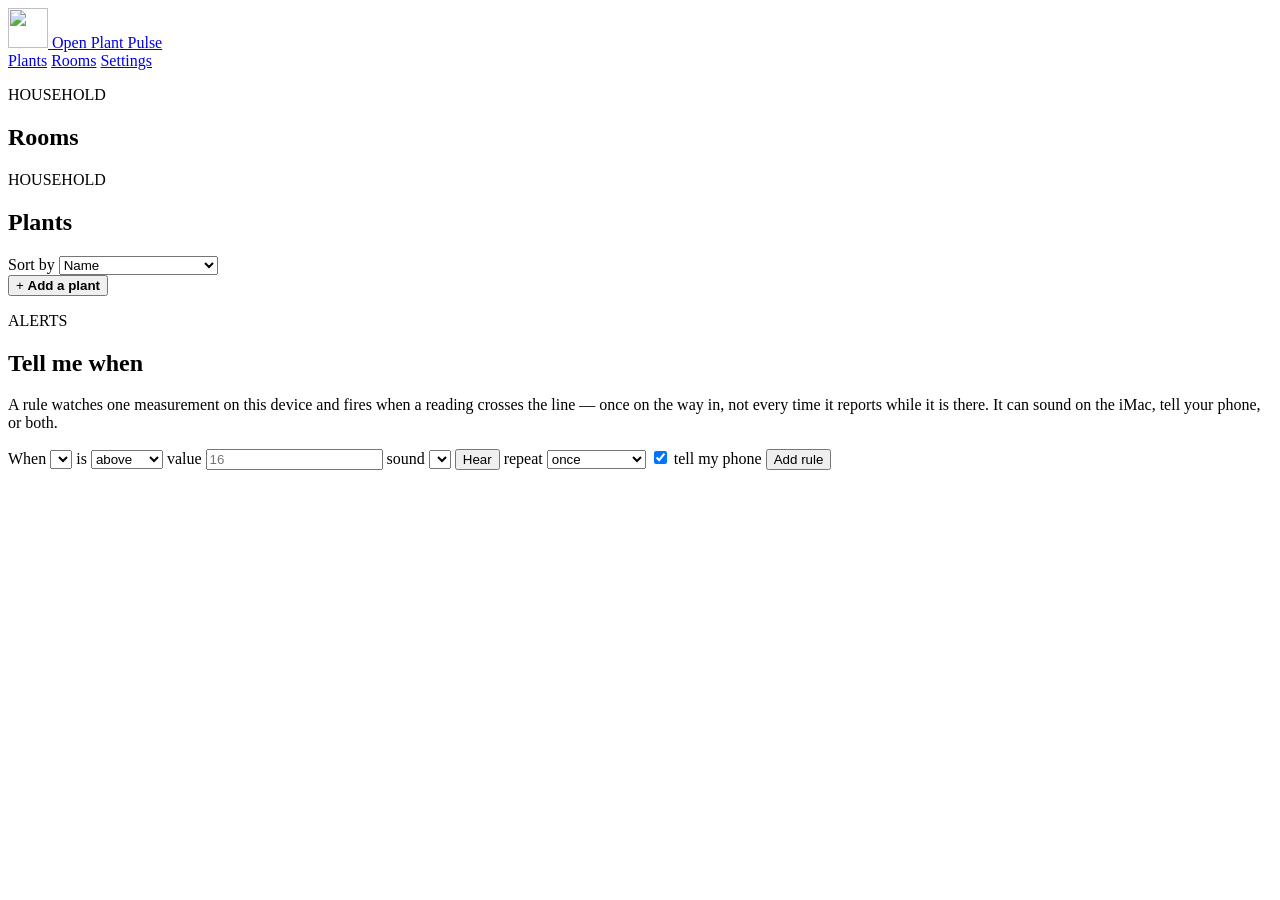
==== hub/src/open_plant_pulse_hub/static/index.html @ c8c87ade "Watch every form for a value drawn and then changed The cover tick was one of these, not the only on" ====
<!doctype html>
<html lang="en">
<head>
  <meta charset="utf-8">
  <meta name="viewport" content="width=device-width, initial-scale=1">
  <title>Open Plant Pulse</title>
  <link rel="icon" href="/monstera.svg?v=2" type="image/svg+xml">
  <link rel="apple-touch-icon" href="/apple-touch-icon.png">
  <meta name="apple-mobile-web-app-title" content="Plants">
  <link rel="stylesheet" href="/app.css">
</head>
<body>
  <nav class="household-nav" aria-label="Primary navigation">
    <a class="brand" href="/">
      <img class="brand-mark" src="/monstera.svg" alt="" aria-hidden="true" width="40" height="40">
      <span class="brand-name">Open Plant Pulse</span>
    </a>
    <div class="primary-links">
      <a id="fleet-link" class="nav-link" href="/">Plants</a>
      <a id="rooms-link" class="nav-link" href="/rooms">Rooms</a>
      <a id="settings-link" class="nav-link" href="/settings">Settings</a>
    </div>
  </nav>
  

  <header class="topbar" data-page="plant" hidden>
    <div class="plant-identity">
      <p class="eyebrow">PLANT</p>
      <div class="plant-title-row">
        <h1 id="plant-page-name">Plant</h1>
        <!-- Two buttons took the width of the plant's name on a phone,
             for things done rarely. Behind one mark, set against the
             name itself: it belongs to this plant, and beside the name
             it says so at any width without needing a corner to hold.
             Built on the details element, so it opens, closes on
             Escape and takes focus without any script. -->
        <details class="page-menu">
          <summary class="icon-button page-menu-mark" aria-label="More for this plant" title="More">
            <svg viewBox="0 0 16 16" aria-hidden="true" width="18" height="18">
              <circle cx="8" cy="3" r="1.5"></circle>
              <circle cx="8" cy="8" r="1.5"></circle>
              <circle cx="8" cy="13" r="1.5"></circle>
            </svg>
          </summary>
          <div class="page-menu-sheet">
            <button class="page-menu-item arrange-sections" type="button">Arrange sections</button>
            <a id="plant-page-config" class="page-menu-item" href="/plants">Configure plant</a>
          </div>
        </details>
      </div>
      <div class="profile-control"><span id="plant-page-room"></span></div>
    </div>
    <div class="topbar-aside">
      <div class="connection" aria-live="polite">
        <div class="connection-copy">
          <strong id="plant-page-state">Nothing recorded yet</strong>
          <span id="plant-page-watered">Never watered</span>
          <!-- Which lamp is over this plant, and whether it is on. The
               switches live on the configuration page; what belongs here
               is the answer, not the controls. -->
          <a id="plant-page-lighting" class="plant-page-lighting" href="#" hidden></a>
        </div>
      </div>
    </div>
  </header>

  <header class="topbar" data-page="plant-config sensor-config" hidden>
    <div class="plant-identity">
      <p class="eyebrow">PLANT</p>
      <h1 id="plant-config-name">Configuration</h1>
    </div>
    <div class="topbar-aside">
      <a id="plant-config-back" class="secondary-action" href="/plants">Back to plant</a>
    </div>
  </header>

  <main>
    <div id="arrange-bar" class="arrange-bar" hidden>
      <p>Drag a section to move it, or focus one and use the arrow keys. This
        order is used for every plant.</p>
      <div class="settings-sensor-actions">
        <output id="arrange-message" aria-live="polite"></output>
        <button id="arrange-cancel" class="secondary-action" type="button">Cancel</button>
        <button id="arrange-save" type="button">Save order</button>
      </div>
    </div>
    <!-- Rooms, because air belongs to a room rather than to a plant.
         One thermometer answers for everything on that windowsill, and
         reading them side by side is how a room that is too dry or too
         cold becomes obvious. Cards are built by script from the rooms
         the hub knows, so adding a room adds a card. -->
    <section class="rooms-overview" data-page="rooms" aria-labelledby="rooms-title">
      <div class="section-heading">
        <div>
          <p class="eyebrow">HOUSEHOLD</p>
          <h1 id="rooms-title">Rooms</h1>
        </div>
      </div>
      <div id="rooms-grid" class="rooms-grid"></div>
      <p id="rooms-empty" class="history-chart-empty" hidden>
        No rooms yet. Rooms are added when a plant or sensor is given one.
      </p>
    </section>

    <!-- A room's own page. Editing a room used to live in Settings, where
         the form could say what a room was called but not what was in it;
         what is in a room is what decides whether it can be deleted, so
         the two belong on the same page. -->
    <section class="room-page" data-page="room" aria-labelledby="room-page-title" hidden>
      <div class="section-heading">
        <div>
          <p class="eyebrow">ROOMS</p>
          <h1 id="room-page-title">Room</h1>
          <p id="room-page-summary"></p>
        </div>
        <a id="room-page-back" class="secondary-action" href="/settings/rooms">All rooms</a>
      </div>

      <form id="room-page-form" class="settings-panel">
        <h2 id="room-page-details-title">Details</h2>
        <input type="hidden" id="room-page-id" value="">
        <label for="room-page-name">Name</label>
        <input id="room-page-name" maxlength="80" required placeholder="Living room">
        <label for="room-page-aspect">Windows face</label>
        <select id="room-page-aspect">
          <option value="unknown">Not sure</option>
          <option value="north">North</option>
          <option value="north_east">North-east</option>
          <option value="east">East</option>
          <option value="south_east">South-east</option>
          <option value="south">South</option>
          <option value="south_west">South-west</option>
          <option value="west">West</option>
          <option value="north_west">North-west</option>
          <option value="several">Several directions</option>
          <option value="none">No windows</option>
        </select>
        <label for="room-page-light">Daylight</label>
        <select id="room-page-light">
          <option value="unknown">Not sure</option>
          <option value="low">Low &middot; small or shaded windows</option>
          <option value="medium">Medium</option>
          <option value="bright">Bright &middot; direct sun for part of the day</option>
        </select>
        <label for="room-page-notes">Anything else</label>
        <textarea id="room-page-notes" maxlength="500" rows="2" placeholder="Draughty in winter, radiator under the sill"></textarea>
        <div class="inline-control">
          <button id="room-page-save" type="submit">Save</button>
          <output id="room-page-message" aria-live="polite"></output>
        </div>
      </form>

      <!-- data-own-visibility: these three describe a room that exists.
           renderPage shows every section of the page it switches to, so
           without this they flashed up on /rooms/new and were taken away
           again at the first refresh. -->
      <section id="room-page-plants-section" class="settings-panel"
               data-own-visibility="true" aria-labelledby="room-page-plants-title" hidden>
        <h2 id="room-page-plants-title">Plants</h2>
        <div id="room-page-plants" class="settings-sensor-list"></div>
      </section>

      <section id="room-page-sensors-section" class="settings-panel"
               data-own-visibility="true" aria-labelledby="room-page-sensors-title" hidden>
        <h2 id="room-page-sensors-title">Sensors</h2>
        <div id="room-page-sensors" class="settings-sensor-list"></div>
      </section>

      <section id="room-page-danger-section" class="settings-panel"
               data-own-visibility="true" aria-labelledby="room-page-danger-title" hidden>
        <h2 id="room-page-danger-title">Delete this room</h2>
        <p id="room-page-delete-note">A room is deleted once nothing is in it.</p>
        <div class="inline-control">
          <button id="room-page-delete" class="danger" type="button">Delete room</button>
          <output id="room-page-delete-message" aria-live="polite"></output>
        </div>
      </section>
    </section>

    <section class="fleet-overview" data-page="fleet" aria-labelledby="fleet-title">
      <div class="section-heading">
        <div><p class="eyebrow">HOUSEHOLD</p><h1 id="fleet-title">Plants</h1></div>
        <div class="settings-sensor-actions">
          <label class="fleet-sort" for="plant-sort"><span>Sort by</span>
            <select id="plant-sort">
              <option value="name">Name</option>
              <option value="thirst">Thirstiest first</option>
              <option value="drinks">Drinks the most</option>
              <option value="watered">Longest since watering</option>
              <option value="room">Room</option>
              <option value="profile">Kind of plant</option>
            </select>
          </label>
        </div>
      </div>
      <div id="fleet-grid" class="fleet-grid">
        <!-- Kept in the markup rather than built by the script: it is
             always there, always last, and never needs updating. The
             script moves it to the end after each sort. -->
        <button id="add-plant" class="fleet-card fleet-card-add" type="button">
          <span class="fleet-card-add-mark" aria-hidden="true">+</span>
          <strong>Add a plant</strong>
        </button>
      </div>
    </section>
    <section class="settings-page" data-page="settings" aria-labelledby="settings-title" hidden>
      <div class="section-heading">
        <div><p class="eyebrow">HUB SETTINGS</p><h1 id="settings-title">Settings</h1></div>
      </div>
      <div class="settings-tabs" role="tablist">
        <a id="settings-tab-rooms" class="settings-tab" href="/settings/rooms" role="tab">Rooms</a>
        <a id="settings-tab-lights" class="settings-tab" href="/settings/lights" role="tab">Lights</a>
        <a id="settings-tab-wifi" class="settings-tab" href="/settings/wifi" role="tab">Wi-Fi</a>
        <a id="settings-tab-time" class="settings-tab" href="/settings/time" role="tab">Time</a>
        <a id="settings-tab-zigbee" class="settings-tab" href="/settings/zigbee" role="tab">Zigbee</a>
        <a id="settings-tab-alerts" class="settings-tab" href="/settings/alerts" role="tab">Alerts</a>
        <a id="settings-tab-box" class="settings-tab" href="/settings/box" role="tab">Box</a>
      </div>


      <div id="settings-zigbee-panel" class="settings-panel-group" hidden>
        <!-- Devices first. The gateway's own numbers are diagnostics, and
             putting them at the top made the page read as a protocol
             inspector rather than a list of the things in the house. -->
        <div class="settings-panel">
          <div class="row-between">
            <h2>Devices</h2>
            <span id="zigbee-gateway-brief" class="note mute"></span>
          </div>
          <!-- The devices in use. Anything that has merely joined the
               radio is not one of them: it waits under the scan button
               with the decision it needs. -->
          <div id="zigbee-devices" class="settings-sensor-list"></div>
          <div class="zigbee-actions" style="margin-top:12px">
            <button id="zigbee-permit" type="button">Scan for new devices</button>
            <span id="zigbee-permit-state" class="note mute"></span>
            <div id="zigbee-radar" class="zigbee-radar" hidden aria-hidden="true">
              <div class="zigbee-radar-sweep"></div>
            </div>
          </div>
          <div id="zigbee-found" class="settings-sensor-list zigbee-found"></div>
        </div>

        <!-- Every frame any device sends is written down, and kept. The
             reports are the only record of what a device actually said,
             and a window that quietly deleted them took the history
             somebody then wanted to chart. -->
        <div class="settings-panel">
          <div class="row-between">
            <h2>Report history</h2>
            <span id="zigbee-reports-count" class="note mute"></span>
          </div>
          <form id="zigbee-reports-form" class="sensor-settings-form">
            <label>Keep raw reports
              <select id="zigbee-reports-keep">
                <option value="forever">For ever</option>
                <option value="365">1 year</option>
                <option value="180">6 months</option>
                <option value="90">3 months</option>
                <option value="30">30 days</option>
                <option value="7">7 days</option>
              </select>
              <small>Every reading every device sends, kept as it arrived. Choosing a
                window deletes anything older straight away, and keeps deleting.</small>
            </label>
            <output id="zigbee-reports-state" aria-live="polite"></output>
          </form>
          <p class="settings-note">Scanning opens the network to devices that have never joined. Put the new device into pairing first; nothing visible happens until one answers. Whatever joins is listed just above and does nothing at all until you add it &mdash; joining the radio and being used by the hub are separate things, and the hub will not decide the second for you. Devices already here are unaffected.</p>
        </div>

        <div class="settings-panel" id="zigbee-advanced">
          <h2>Dongle and troubleshooting</h2>
          <dl class="ph-figures" style="margin-top:12px">
            <div><dt>Dongle</dt><dd id="zigbee-gw-state">--</dd></div>
            <div><dt>Network</dt><dd id="zigbee-gw-pan">--</dd></div>
            <div><dt>Channel</dt><dd id="zigbee-gw-channel">--</dd></div>
            <div><dt>Devices known</dt><dd id="zigbee-gw-count">--</dd></div>
            <div><dt>Running for</dt><dd id="zigbee-gw-uptime">--</dd></div>
          </dl>
          <h3 class="section-subheading">Restarts</h3>
          <p class="ph-explainer">A coordinator that restarts loses the
            children it relays for, so a device can go on reporting into
            nothing while both ends look healthy. Kept in the database, so
            a hub restart does not take the evidence with it.</p>
          <div class="raw-report-scroll" tabindex="0" aria-label="Dongle restarts">
            <table class="zigbee-table" id="zigbee-gw-restarts">
              <thead><tr><th>When</th><th>Reason</th><th>Previous run</th></tr></thead>
              <tbody></tbody>
            </table>
          </div>
          <p id="zigbee-gw-restarts-none" class="history-chart-empty">
            No restarts recorded. That is the state to want.</p>
          <h3 class="section-subheading">Radio neighbours</h3>
          <p class="ph-explainer">The stack's own view of what it can hear, which is a different thing from the list above: it shows what each device negotiated and how well the two radios reach each other.</p>
          <div class="raw-report-scroll" tabindex="0" aria-label="Radio neighbours">
            <table class="zigbee-table" id="zigbee-neighbours">
              <thead><tr><th>Device</th><th>Role</th><th>Receiver</th><th>Signal</th><th>Link quality</th></tr></thead>
              <tbody></tbody>
            </table>
          </div>
          <p id="zigbee-neighbours-empty" class="ph-explainer" hidden>Nothing in range.</p>
          <div class="zigbee-actions" style="margin-top:14px">
            <button id="zigbee-release" type="button">Release the dongle</button>
          </div>
          <p class="ph-explainer">A serial port belongs to one program at a time, so the hub has to let go before the dongle can be flashed or watched from a terminal. Releasing it clears what the hub knows; it comes back on reconnect.</p>
        </div>
      </div>

      <div id="settings-rooms-panel" class="settings-panel-group" hidden>
        <div class="settings-panel">
          <h2>Rooms</h2>
          <p>Where a plant lives shapes what it needs. What you record about a room is used when judging its readings.</p>
          <div class="inline-control">
            <a class="primary-action" href="/rooms/new">Add a room</a>
            <output id="room-message" aria-live="polite"></output>
          </div>
        </div>
        <div id="room-list" class="settings-sensor-list"></div>
      </div>

      <!-- The plant box. One enclosure, one exhaust fan, kept on its
           own page so the rest of the hub carries on not knowing about
           fans. See docs/proposals/vzbot-humidity-control.md. -->
      <div id="settings-box-panel" class="settings-panel-group" hidden>
        <section class="settings-panel" aria-labelledby="box-now-title">
          <h2 id="box-now-title">The box right now</h2>
          <div class="journey-stats" id="box-now" aria-live="polite">
            <div><strong id="box-rh">--</strong><span>Humidity</span></div>
            <div><strong id="box-target">--</strong><span>Target</span></div>
            <div><strong id="box-speed">--</strong><span>Fan</span></div>
            <div><strong id="box-printer">--</strong><span>Printer</span></div>
          </div>
          <p id="box-why" class="note mute"></p>
        </section>

        <section class="settings-panel" aria-labelledby="box-history-title">
          <div class="section-heading">
            <div><h2 id="box-history-title">How it has held</h2></div>
            <div class="history-range-selector" role="group" aria-label="How far back">
              <button type="button" data-box-range="6" aria-pressed="false">6 hours</button>
              <button type="button" data-box-range="24" aria-pressed="true">24 hours</button>
              <button type="button" data-box-range="168" aria-pressed="false">7 days</button>
              <button type="button" data-box-range="720" aria-pressed="false">30 days</button>
            </div>
          </div>
          <p class="ph-explainer">Humidity and the fan on one axis, because both
            are percentages and the only way to judge a controller is to see the
            two together. The fan is drawn as steps: it holds whatever it was
            last told until it is told otherwise.</p>
          <div id="box-legend" class="chart-legend" hidden></div>
          <svg id="box-chart" class="history-chart" viewBox="0 0 720 220" role="img"
               aria-label="Humidity and fan over time"></svg>
          <p id="box-chart-empty" class="history-chart-empty">
            Nothing recorded yet. The fan is written down when it changes.
          </p>
        </section>

        <form id="box-form" class="settings-panel" hidden>
          <h2>Control</h2>
          <p class="settings-note" data-foldable>The enclosure holds humidity well, which is why the begonias are in it and why it reaches 86&nbsp;% on a closed afternoon. The way down is the exhaust fan, and this holds it at a number instead of somebody typing <code>SET_FAN_SPEED</code> when they notice. It steps when a reading arrives rather than on a timer, stands down while the printer is printing, and switches the fan off if the sensor goes quiet &mdash; acting on an old humidity is guessing.</p>
          <label for="box-mode">Mode</label>
          <select id="box-mode">
            <option value="off">Off &middot; the hub does not touch the fan</option>
            <option value="manual">By hand &middot; hold one speed</option>
            <option value="auto">Hold a humidity</option>
          </select>

          <div id="box-manual-row">
            <label for="box-manual-speed">Fan speed by hand (0 to 1)</label>
            <input id="box-manual-speed" type="number" step="0.05" min="0" max="1">
          </div>

          <div id="box-auto-rows">
            <label for="box-target-rh">Hold humidity at (%)</label>
            <input id="box-target-rh" type="number" step="any" min="0" max="100">
            <label for="box-sensor">Measured by</label>
            <select id="box-sensor"></select>
            <div id="box-gains">
              <h3>Tuning</h3>
              <p class="note mute">These three take any value, not a round one: the hub stores what is typed. Kp acts on how far off it is now. Ki acts on how long it has been off, per minute. Kd is off by default: two readings minutes apart, each rounded to a tenth, are mostly noise. The slowest speed is a floor, not a threshold: below it a fan tends to buzz without moving air, so when less than that is wanted the fan runs at its floor for part of a pulse window and stops for the rest &mdash; the trick a slow PWM plays on a heater. It stops entirely only once the box is back to target.</p>
              <label for="box-preset">Start from</label>
              <select id="box-preset"></select>
              <p id="box-preset-note" class="note mute"></p>
              <!-- What these gains would do to a box that drifts and a
                   fan that clears it. A drawing of the arithmetic, not a
                   prediction about this enclosure: the numbers it assumes
                   are printed under it. -->
              <svg id="box-pid-preview" class="history-chart" viewBox="0 0 720 200"
                   role="img" aria-label="How these gains would settle"></svg>
              <p id="box-pid-caption" class="note mute"></p>
              <div class="box-field-row">
                <label for="box-kp">Kp &middot; per %RH
                  <input id="box-kp" type="number" step="any" min="0" max="1">
                </label>
                <label for="box-ki">Ki &middot; per %RH per min
                  <input id="box-ki" type="number" step="any" min="0" max="1">
                </label>
                <label for="box-kd">Kd &middot; per %RH per min
                  <input id="box-kd" type="number" step="any" min="0" max="5">
                </label>
              </div>
              <div class="box-field-row">
                <label for="box-min-speed">Slowest the fan may run
                  <input id="box-min-speed" type="number" step="0.01" min="0" max="1">
                </label>
                <label for="box-max-speed">Highest speed allowed
                  <input id="box-max-speed" type="number" step="0.05" min="0" max="1">
                </label>
                <label for="box-pulse-window">Pulse window (seconds)
                  <input id="box-pulse-window" type="number" step="10" min="20" max="900">
                </label>
              </div>
            </div>
          </div>

          <div id="box-printer-settings">
            <h3>The printer</h3>
            <label for="box-url">Moonraker address</label>
            <input id="box-url" type="url" maxlength="200" placeholder="http://vzbot.local">
            <label for="box-fan-name">Fan name</label>
            <input id="box-fan-name" maxlength="80" placeholder="Exhaust_fan">
          </div>

          <div class="inline-control">
            <button id="box-save" type="submit">Save</button>
            <output id="box-message" aria-live="polite"></output>
          </div>
        </form>
      </div>

      <div id="settings-alerts-panel" class="settings-panel-group" hidden>
        <form id="alerts-form" class="settings-panel">
          <h2>Alerts to a phone</h2>
          <p class="settings-note" data-foldable>Everything else the hub says, it says on a page somebody has to open. Water on a floor is different: it matters most to whoever is out, and a notice nobody sees until they get home is not a notice. Install <b>ntfy</b> on the phone, subscribe it to a topic nobody else would guess, and paste the same address here &mdash; <code>https://ntfy.sh/&lt;topic&gt;</code>, or the same path on a server of your own. Anyone who knows the topic can read it and post to it, so treat the address as the secret it is. Left empty, the hub sends nothing.</p>
          <label for="alerts-url">Address</label>
          <div class="inline-control alerts-address">
            <input id="alerts-url" type="url" maxlength="500" placeholder="Press Generate, or paste an address">
            <button id="alerts-generate" type="button">Generate</button>
          </div>
          <p id="alerts-topic" class="note mute" hidden></p>
          <div class="inline-control">
            <button id="alerts-save" type="submit">Save</button>
            <button id="alerts-test" type="button">Send a test</button>
            <output id="alerts-message" aria-live="polite"></output>
          </div>
        </form>

        <section class="settings-panel" aria-labelledby="alerts-what-title">
          <h2 id="alerts-what-title">What is sent</h2>
          <p>A leak sensor finding water sends at once, at the priority that
             rings a silenced phone. It is sent on the change rather than the
             state: these sensors repeat themselves while they are wet, and a
             phone that buzzes every few minutes until somebody gets home is a
             phone that gets silenced. Drying out is sent too, quietly.</p>
          <div id="alerts-sources" class="settings-sensor-list"></div>
        </section>
      </div>

      <div id="settings-lights-panel" class="settings-panel-group" hidden>
                <div id="light-list" class="settings-sensor-list"></div>
          <button type="button" id="add-light" class="secondary-action">Add a light</button>
          <form id="light-form" class="settings-panel" hidden>
          <h2 id="light-form-title">Add a light</h2>
          <p>The hub switches each light in whatever way its type needs, on the hours set here.
            Which plants stand under a light, and how much of it reaches each of them, is set
            on those plants' configuration pages.</p>
          <input type="hidden" id="light-id" value="">
          <label for="light-name">Name</label>
          <input id="light-name" maxlength="80" required placeholder="Grow panel">
          <label for="light-driver">Type</label>
          <select id="light-driver" required></select>
          <div id="light-fields" class="light-fields"></div>
          <label class="switch-row" for="light-schedule-enabled">
            <input id="light-schedule-enabled" class="switch" type="checkbox" checked>
            <div>
              <strong>Follow a daily schedule</strong>
              <small>When off, this light is only switched by hand.</small>
            </div>
          </label>
          <div class="light-window">
            <label>Lights on<input id="light-schedule-on" type="time" value="08:00"></label>
            <label>Lights off<input id="light-schedule-off" type="time" value="21:30"></label>
          </div>
          <p class="ph-explainer">A light is one switch, so its hours belong to it
            rather than to any one plant beneath it &mdash; a panel over a bench keeps
            the same window for everything under it. Times are this hub&rsquo;s local
            time, and a window may run past midnight.</p>
          <div class="inline-control">
            <button id="save-light" type="submit">Add light</button>
            <button id="cancel-light-edit" type="button" hidden>Cancel</button>
            <output id="light-message" aria-live="polite"></output>
          </div>
        </form>
      </div>

      <div id="settings-time-panel" class="settings-panel-group" hidden>
        <form id="hub-timezone-form" class="settings-panel">
          <h2>Time zone</h2>
          <p>Where this hub keeps time. Readings are stored in UTC whatever this says; what it decides is every hour of the day the hub reasons about &mdash; the hour a scale writes the day&rsquo;s weight, and which day an evening&rsquo;s watering is filed under.</p>
          <label for="hub-timezone">Zone</label>
          <select id="hub-timezone">
            <option value="">Use this computer&rsquo;s zone</option>
          </select>
          <div class="inline-control">
            <button id="save-hub-timezone" type="submit">Save</button>
            <output id="hub-timezone-message" aria-live="polite"></output>
          </div>
          <small id="hub-timezone-now"></small>
        </form>
      </div>

      <div id="settings-wifi-panel" class="settings-panel-group" hidden>
        <form id="household-network-form" class="settings-panel" hidden>
          <h2>Household network</h2>
          <p>Entered once here. Any sensor whose console you switch on is given these details over its encrypted link.</p>
          <label for="wifi-ssid">Network name</label>
          <input id="wifi-ssid" maxlength="80" autocomplete="off" placeholder="Not configured">
          <label for="wifi-password">Password</label>
          <input id="wifi-password" type="password" autocomplete="off" placeholder="Stored in the system keychain">
          <small>Kept outside the readings database and its backups. Sensors join 2.4 GHz networks only.</small>
          <div class="inline-control">
            <button id="save-household-network" type="submit">Save</button>
            <button id="forget-household-network" class="danger" type="button">Forget network</button>
            <output id="household-network-message" aria-live="polite"></output>
          </div>
          <small>Saving sends these details to every sensor whose console is on. Each one reports back whether it joined.</small>
        </form>
        <div class="settings-panel">
          <h2>Where this is used</h2>
          <p>Readings always arrive over Bluetooth. This network is only used by sensors whose web console you have switched on.</p>
          <p id="wifi-usage-count" class="usage-count">No sensors are using it</p>
          <a href="/settings">Switch consoles on or off per sensor</a>
        </div>
      </div>

    </section>


    <!-- The sections below need a soil probe, and say so by their
         sensor kind rather than by each one testing for a sensor.
         A plant that is weighed but not probed showed four panels of
         "waiting for a reading" that would wait for ever. -->
    <section class="primary-grid" data-page="plant" data-section="readings" data-sensor-kind="soil" aria-label="Primary plant measurements" hidden>
      <article class="metric hero-metric moisture">
        <div class="moisture-heading">
          <span>Soil moisture index</span>
          <strong><b id="moisture" class="measure" data-unit="%" data-unit-hidden="true">--</b></strong>
        </div>
        <div class="moisture-pot-shell">
          <div id="moisture-vessel" class="moisture-vessel" role="img" aria-label="Waiting for soil moisture">
            <div class="moisture-cycle-band"><span id="moisture-cycle-label">Comfortable</span></div>
            <div class="moisture-target-band"><span id="moisture-target-label">After watering</span></div>
            <div class="moisture-fill"><i></i></div>
            <b id="moisture-waterline" class="moisture-waterline"></b>
            <div class="moisture-refill-line"><span id="moisture-refill-label">Water below</span></div>
          </div>
        </div>
        <div class="moisture-caption">
          <b id="moisture-phase">Waiting for reading</b>
          <span id="moisture-strategy">Plant watering cycle</span>
        </div>
      </article>
      <article class="metric soil-temp root-zone-gauge" data-metric="soil_temperature_c" data-reading="none">
        <span>Soil temperature</span><strong><b id="soil-temp" class="measure" data-unit="°C" data-unit-hidden="true">--</b></strong>
        <div class="range-track"><span class="ideal-range"></span><i class="value-marker"></i></div>
        <div class="range-labels"><span class="scale-low"></span><span class="ideal-label"></span><span class="scale-high"></span></div>
        <p class="range-status">Waiting for reading</p>
      </article>
      <article class="metric moisture-trend">
        <span>Soil moisture · last 30 days</span>
        <svg id="moisture-trend-chart" class="history-chart moisture-trend-chart" viewBox="0 0 360 150" role="img" aria-label="Soil moisture history" hidden></svg>
        <p id="moisture-trend-empty" class="history-chart-empty moisture-trend-empty">Waiting for moisture readings</p>
        <p id="moisture-trend-summary" class="range-status"></p>
      </article>
    </section>

    <section class="climate-history" data-page="plant" data-section="air" aria-labelledby="climate-history-title" hidden>
      <div class="section-heading climate-history-heading">
        <div><p class="eyebrow" id="climate-history-eyebrow">AIR</p><h2 id="climate-history-title">Air conditions</h2></div>
        <div class="history-range-selector" role="group" aria-label="Chart date range">
          <button type="button" data-history-range="live" aria-pressed="true">Live</button>
          <button type="button" data-history-range="24h" aria-pressed="false">24h</button>
          <button type="button" data-history-range="2d" aria-pressed="false">2 days</button>
          <button type="button" data-history-range="7d" aria-pressed="false">7 days</button>
          <button type="button" data-history-range="30d" aria-pressed="false">30 days</button>
        </div>
      </div>
      <p id="climate-history-status" class="climate-history-status" aria-live="polite">Waiting for air readings</p>
      <div id="climate-legend" class="chart-legend" hidden></div>
      <div class="climate-chart-grid">
        <article class="climate-chart-card">
          <header><span>Temperature</span><strong><b id="history-temperature" class="measure" data-unit="°C" data-unit-hidden="true">--</b></strong></header>
          <svg id="temperature-history-chart" class="history-chart" viewBox="0 0 720 220" role="img" aria-label="Air temperature history" hidden></svg>
          <p id="temperature-history-empty" class="history-chart-empty">No temperature readings in this range.</p>
          <p id="temperature-history-range" class="range-status history-range-status">Waiting for reading</p>
        </article>
        <article class="climate-chart-card">
          <header><span>Relative humidity</span><strong><b id="history-humidity" class="measure" data-unit="% RH" data-unit-hidden="true">--</b></strong></header>
          <svg id="humidity-history-chart" class="history-chart" viewBox="0 0 720 220" role="img" aria-label="Relative humidity history" hidden></svg>
          <p id="humidity-history-empty" class="history-chart-empty">No humidity readings in this range.</p>
          <p id="humidity-history-range" class="range-status history-range-status">Waiting for reading</p>
        </article>
      </div>
    </section>

    <!-- The soil, built the same way as the air above: one chart per
         measurement, one line per probe. A pot can hold more than one
         probe and they disagree -- capacitive probes each read on their
         own uncalibrated scale -- so both are drawn rather than one
         being picked. Not tied to any kind of sensor: a Bluetooth spike
         and a Zigbee probe measure the same soil. -->
    <section class="climate-history" data-page="plant" data-section="soil"
             data-own-visibility="true" aria-labelledby="soil-history-title" hidden>
      <div class="section-heading climate-history-heading">
        <div><p class="eyebrow">SOIL</p><h2 id="soil-history-title">Soil conditions</h2></div>
      </div>
      <p id="soil-history-status" class="climate-history-status" aria-live="polite"></p>
      <div id="soil-legend" class="chart-legend" hidden></div>
      <div class="climate-chart-grid">
        <article class="climate-chart-card">
          <header><span>Moisture</span><strong><b id="soil-history-moisture" class="measure" data-unit="%" data-unit-hidden="true">--</b></strong></header>
          <svg id="soil-moisture-chart" class="history-chart" viewBox="0 0 720 220" role="img" aria-label="Soil moisture history" hidden></svg>
          <p id="soil-moisture-empty" class="history-chart-empty">No moisture readings in this range.</p>
        </article>
        <article class="climate-chart-card">
          <header><span>Soil temperature</span><strong><b id="soil-history-temperature" class="measure" data-unit="°C" data-unit-hidden="true">--</b></strong></header>
          <svg id="soil-temp-chart" class="history-chart" viewBox="0 0 720 220" role="img" aria-label="Soil temperature history" hidden></svg>
          <p id="soil-temp-empty" class="history-chart-empty">No soil temperature in this range.</p>
        </article>
      </div>
    </section>

    <!-- Two verdicts, not two subjects: what the hub makes of the plant,
         and what it makes of the pot it stands in. Both are conclusions
         drawn from the probe rather than readings, both go quiet without
         one, so they are read together. The ids and classes are the ones
         the renderers already reach for; only the wrapper changed. -->
    <section class="plant-verdicts" data-page="plant"
             data-section="assessment" data-sensor-kind="soil"
             aria-labelledby="plant-verdicts-title" hidden>
      <div class="section-heading">
        <div><p class="eyebrow">ASSESSMENT</p><h2 id="plant-verdicts-title">How it is doing</h2></div>
      </div>
      <div class="plant-verdicts-pair">
        <div id="plant-assessment" class="plant-assessment" data-level="waiting" aria-live="polite">
          <div>
            <p class="verdict-of">Plant</p>
            <strong id="plant-status">Waiting</strong>
          </div>
          <p id="plant-status-reason">A conclusion will appear after the first complete sensor reading.</p>
        </div>

        <div id="drainage-assessment" class="drainage-assessment" data-level="learning" aria-live="polite">
          <div>
            <p class="verdict-of">Pot</p>
            <strong id="drainage-status">Learning</strong>
            <span id="watering-interval" class="watering-interval">Learning watering rhythm</span>
          </div>
          <p id="drainage-status-reason">Three completed watering cycles are needed to assess pot suitability.</p>
        </div>
      </div>
    </section>


    <!-- data-own-visibility: renderPage decides which sections belong to
         the page being shown, but whether this one has anything to say
         depends on the plant -- it needs lamps and a measured PPFD. Its
         own renderer answers that, and says so here so the two do not
         take turns setting hidden on every poll. -->
    <section class="plant-light" data-page="plant" data-section="light"
             data-own-visibility="true"
             aria-labelledby="plant-light-title" hidden>
      <div class="section-heading">
        <div><p class="eyebrow">LIGHT</p><h2 id="plant-light-title">Daily light</h2></div>
        <span id="plant-light-summary"></span>
      </div>
      <p class="ph-explainer">The light measured at this plant, over the time its lamps
        were lit &mdash; so it counts the hours the hub switched, not what came through
        a window. Two lamps on together are already in the one measurement, so
        overlapping hours count once.</p>
      <article id="plant-light-gauge" class="metric plant-light-gauge" data-metric="dli_mol_m2_day">
        <span id="plant-light-period">Daily light</span>
        <!-- The sum sits on the figure's own line: it is not a second fact
             under the first, it is where the first came from. A daily total
             is not measured but multiplied, and showing the two numbers is
             the difference between a reading and an assertion. -->
        <strong><b id="plant-light-latest" class="measure"
           data-unit="mol/m&sup2;/day" data-unit-hidden="true">--</b><small
           id="plant-light-working" class="light-working"></small></strong>
        <div class="range-track" id="plant-light-track">
          <span id="plant-light-bands" class="light-bands"></span>
          <span class="ideal-range"></span><i class="value-marker"></i>
          <i id="plant-light-probe" class="light-probe" hidden></i>
        </div>
        <div class="range-labels">
          <span class="scale-low"></span><span class="ideal-label"></span><span class="scale-high"></span>
        </div>
        <p class="range-status">Waiting for a day of light</p>
        <p id="plant-light-hint" class="light-hint" role="status"></p>
      </article>
    </section>

    <section class="watering-calendar" data-page="plant" data-section="calendar" aria-labelledby="watering-calendar-title" hidden>
      <div class="section-heading">
        <div><p class="eyebrow">CARE RHYTHM</p><h2 id="watering-calendar-title">Current year</h2></div>
        <span id="watering-calendar-summary">Waiting for sensor history</span>
      </div>
      <div class="watering-calendar-scroll" tabindex="0" aria-label="Scrollable care calendar">
        <div class="watering-calendar-layout">
          <div class="calendar-spacer"></div>
          <div id="watering-calendar-months" class="watering-calendar-months" aria-hidden="true"></div>
          <div class="watering-calendar-weekdays" aria-hidden="true"><span>Mon</span><span>Wed</span><span>Fri</span></div>
          <div id="watering-calendar-grid" class="watering-calendar-grid" role="grid" aria-label="Watering events by day"></div>
        </div>
      </div>
      <div class="watering-calendar-legend" aria-hidden="true"><span>Moisture</span><i data-state="moisture" data-level="1"></i><i data-state="moisture" data-level="2"></i><i data-state="moisture" data-level="3"></i><span>Higher</span><i data-state="watered"></i><span>Watered</span><i data-state="drying" data-level="1"></i><span>Drying</span><i data-state="drying" data-level="2"></i><i data-state="drying" data-level="3"></i><span>Overdue</span><i data-fertilized="true"></i><span>Fertilized</span></div>
    </section>



    <section class="plant-weight" data-page="plant" data-section="weight" data-needs-weighing="true" aria-labelledby="plant-weight-title" hidden>
      <div class="section-heading">
        <div><p class="eyebrow">POT WEIGHT</p><h2 id="plant-weight-title">Water in the pot</h2></div>
        <span id="plant-weight-summary">Nothing weighed yet</span>
      </div>
      <div class="journey-stats" aria-live="polite">
        <div><strong id="plant-weight-latest" class="measure" data-unit="g" data-unit-hidden="true">--</strong><span id="plant-weight-latest-label">Weighs now</span></div>
        <div><strong id="plant-weight-used" class="measure" data-unit="ml" data-unit-hidden="true">--</strong><span>Water used</span></div>
        <div><strong id="plant-weight-remaining">--</strong><span id="plant-weight-remaining-label">Water left</span></div>
        <div><strong id="plant-weight-daily" class="measure" data-unit="ml" data-unit-hidden="true">--</strong><span>Used a day</span></div>
        <div><strong id="plant-weight-days" class="measure" data-unit="d" data-unit-hidden="true">--</strong><span>Water lasts</span></div>
      </div>
      <div class="weight-trend">
        <span>Pot weight · last 30 days</span>
        <svg id="plant-weight-chart" class="history-chart" viewBox="0 0 640 170" role="img" aria-label="Pot weight over the last 30 days" hidden></svg>
        <p id="plant-weight-chart-empty" class="history-chart-empty">Weigh the pot twice and its drying shows here.</p>
        <p id="plant-weight-chart-summary" class="range-status"></p>
      </div>
      <div class="plant-weight-scale" id="plant-weight-scale" hidden>
        <p class="plant-weight-scale-who">
          Weighed by <a id="plant-weight-scale-link" href="#"></a>
        </p>
        <div class="inline-control">
          <label for="plant-weight-schedule">Record a weight</label>
          <select id="plant-weight-schedule">
            <!-- Each option reads on its own. A closed select shows only the
                 chosen line, so "30 minutes" under a group heading of
                 "Every" becomes "30 minutes" with nothing to say whether
                 that is an interval or a time of day. -->
            <optgroup label="At a regular interval">
              <option value="every:1800">Every 30 minutes</option>
              <option value="every:3600">Every hour</option>
              <option value="every:10800">Every 3 hours</option>
              <option value="every:21600">Every 6 hours</option>
              <option value="every:43200">Every 12 hours</option>
            </optgroup>
            <optgroup label="Once a day">
              <option value="at:0">Once a day at midnight</option>
              <option value="at:6">Once a day at 06:00</option>
              <option value="at:8">Once a day at 08:00</option>
              <option value="at:10">Once a day at 10:00</option>
              <option value="at:12">Once a day at noon</option>
              <option value="at:18">Once a day at 18:00</option>
              <option value="at:21">Once a day at 21:00</option>
            </optgroup>
          </select>
          <output id="plant-weight-schedule-message" aria-live="polite"></output>
        </div>
        <p class="plant-weight-scale-note">
          A time of day makes one day comparable with the next. An interval
          draws the drying curve in more detail.
        </p>
        <div class="inline-control plant-weight-scale-actions">
          <button id="plant-weight-now" type="button">Record a weight now</button>
          <output id="plant-weight-now-message" aria-live="polite"></output>
        </div>
        <button id="plant-weight-by-hand" type="button" class="link-button">
          Weigh by hand anyway
        </button>
      </div>
      <div class="inline-control plant-weight-entry" id="plant-weight-entry">
        <label for="plant-weight-input">Weighs (g)</label>
        <input id="plant-weight-input" type="number" step="1" min="0" max="500000">
        <input id="plant-weight-date" type="date" aria-label="Date weighed">
        <div class="weight-ticks">
          <!-- No "just watered" tick. A pot that suddenly weighs much more
               has been watered, and the hub records it as one, asking first
               so a mistyped number can be cancelled. The tick went unticked
               four times out of five, and a tick that is usually wrong is
               worse than none: it had the hub measuring an eleven day drying
               cycle straight through three refills. Fertilizing keeps its
               tick -- nothing about the weight reveals it. -->
          <label class="weight-watered-check" for="plant-weight-fed">
            <input id="plant-weight-fed" type="checkbox">
            Just fertilized
          </label>
        </div>
        <button id="plant-weight-record" type="button">Record</button>
        <output id="plant-weight-message" aria-live="polite"></output>
      </div>
      <!-- One Set for both. They are the two ends of the same scale and are
           usually corrected together; two buttons asked which of them you
           meant and took a row each to do it.

           Three fields, one Set. Dry is the only one that need not be
           typed: left empty it is the lightest this pot has ever been
           weighed, which the scale has already answered.

           A stated dry weight wins even when the pot has since weighed
           less. Taking the lower of the two would let a single weighing
           mid-repot stand for ever; instead the chart says when the pot
           has been lighter than its stated dry, which is a fact worth
           seeing rather than one worth overruling.

           "Dry at" was Thirsty at's own name until 2026-10-07 (abf925f).
           They are different floors -- thirsty is when this plant wants
           water, dry is when the soil has no more to give -- so the two
           must stay plainly distinct on the page. -->
      <div class="inline-control plant-weight-anchors">
        <div class="anchor-field"><label for="plant-weight-full">Full at (g)</label>
        <input id="plant-weight-full" type="number" step="1" min="0" max="500000" placeholder="17400"></div>
        <div class="anchor-field"><label for="plant-weight-thirsty">Thirsty at (g)</label>
        <input id="plant-weight-thirsty" type="number" step="1" min="0" max="500000" placeholder="16200"></div>
        <div class="anchor-field"><label for="plant-weight-dry">Dry at (g)</label>
        <input id="plant-weight-dry" type="number" step="1" min="0" max="500000" placeholder="lightest weighed"></div>
        <div class="anchor-field"><label for="plant-weight-offset">Also on the scale (g)</label>
        <input id="plant-weight-offset" type="number" step="1" min="0" max="100000" placeholder="0"></div>
        <button id="plant-weight-set-anchors" type="button">Set</button>
        <output id="plant-weight-anchor-message" aria-live="polite"></output>
      </div>
      <p class="note mute" id="plant-weight-offset-note"></p>
      <details class="weighing-log" id="weighing-log">
        <summary id="weighing-log-summary">Weighings recorded</summary>
        <div id="weighing-log-list" class="weighing-log-list"></div>
      </details>
      <p class="settings-note">Weigh the pot whenever you like. A pot that suddenly weighs much more has been watered, so the weighing is recorded as one; the hub says so before saving, and a mistyped number can be cancelled there. Tick <b>Just fertilized</b> for the one thing the weight cannot reveal; it is written at the weighing&rsquo;s own date, so a weighing entered later is filed on the day it happened, and it does not change the weights below. <b>Thirsty at</b> is what this pot weighs when this plant wants water: high for one that should never dry out, low for one that likes to. Set it once, from the scale or from memory, and the hub can say how long the water will last. The pot's <b>dry</b> weight is not asked for: it is the lightest this pot has ever been weighed, which is the driest it is known to get. The chart runs from full down to that, green above the thirsty weight and warming through to red below it, so a glance says how wet the pot is rather than only how much of this watering is left.</p>

      <div class="plant-weight-part forecast">
        <div class="section-heading plant-weight-part-heading">
          <div><p class="eyebrow">WHEN TO WATER</p><h3 id="forecast-title">Next watering</h3></div>
          <span id="forecast-headline"></span>
        </div>
        <ul id="forecast-cautions" class="forecast-missing-list forecast-cautions"></ul>
        <div id="forecast-known" hidden>
          <div class="journey-stats" aria-live="polite">
            <div><strong id="forecast-days" class="measure" data-unit="d" data-unit-hidden="true">--</strong><span>From now</span></div>
            <div><strong id="forecast-window" class="measure" data-unit="d" data-unit-hidden="true">--</strong><span>Soonest to latest</span></div>
            <div><strong id="forecast-to-go" class="measure" data-unit="ml" data-unit-hidden="true">--</strong><span>Water left to use</span></div>
            <div><strong id="forecast-rate" class="measure" data-unit="ml/d" data-unit-hidden="true">--</strong><span>Going at</span></div>
          </div>
          <div class="weight-trend">
            <span>Weight from here to thirsty · the band is the fastest and slowest it has drunk</span>
            <svg id="forecast-chart" class="history-chart" viewBox="0 0 640 190" role="img" aria-label="Projected pot weight until watering"></svg>
          </div>
          <p id="forecast-reason" class="settings-note"></p>
        </div>
        <div id="forecast-missing" hidden>
          <p class="settings-note">The hub will not guess at this. Each thing it
            still needs is below, with what to do about it.</p>
          <ul id="forecast-missing-list" class="forecast-missing-list"></ul>
        </div>
      </div>

      <div class="plant-weight-part water-use">
        <div class="section-heading plant-weight-part-heading">
          <div><p class="eyebrow">EVAPOTRANSPIRATION</p><h3 id="water-use-title">Water use</h3></div>
          <span id="water-use-coverage"></span>
        </div>
        <div class="journey-stats" aria-live="polite">
          <div><strong id="water-use-daily" class="measure" data-unit="ml" data-unit-hidden="true">--</strong><span>Typical a day</span></div>
          <div><strong id="water-use-range" class="measure" data-unit="ml" data-unit-hidden="true">--</strong><span>Range a day</span></div>
          <div><strong id="water-use-total" class="measure" data-unit="ml" data-unit-hidden="true">--</strong><span>Used in all</span></div>
          <div><strong id="water-use-latest" class="measure" data-unit="ml/d" data-unit-hidden="true">--</strong><span>Most recent rate</span></div>
        </div>
        <div class="weight-trend">
          <span>Millilitres a day · each bar is one span between weighings</span>
          <svg id="water-use-chart" class="history-chart" viewBox="0 0 640 170" role="img" aria-label="Water use between weighings" hidden></svg>
          <p id="water-use-empty" class="history-chart-empty">Weigh the pot twice, a day or more apart, and its water use shows here.</p>
          <p id="water-use-summary" class="range-status"></p>
        </div>
        <div id="water-use-findings" class="water-use-findings"></div>
        <p class="settings-note">What the pot loses between two weighings, with
          nothing poured in, is water gone through the leaves and off the soil:
          <b>evapotranspiration</b>, measured the way a weighing lysimeter
          measures it. A gram of water is a millilitre, so the scale reads in
          the units the watering can does. Each bar is the average over its own
          span, because five days and 400 ml says 80 ml a day and says nothing
          about which day was thirstiest. Spans containing a watering are left
          out: water went in as well as out, and one weighing cannot separate
          them.</p>
        <p class="settings-note">Where a sensor reports the air of the room this
          plant is in, the rates are also held against its <b>vapour pressure
          deficit</b> — how hard the air is pulling water out of things. The same
          plant drinks two or three times as much in warm dry air as in cool damp
          air, so dividing that out leaves the plant's own part of the change.
          The air belongs to the room rather than to the sensor, so one probe on
          a windowsill speaks for every pot on it.</p>
      </div>
    </section>


    <!-- A weighing that looks like a watering, or like a typo. Three
         answers, which window.confirm cannot offer: it was a watering,
         it was not, or do not record it at all. -->
    <dialog id="weighing-question" class="weighing-question">
      <form method="dialog">
        <h2 id="weighing-question-title">That is a big change</h2>
        <p id="weighing-question-detail"></p>
        <div class="inline-control">
          <button value="watered" id="weighing-question-watered">Yes, I watered it</button>
          <button value="reading" id="weighing-question-reading">No, just heavier</button>
          <button value="cancel" id="weighing-question-cancel">Cancel</button>
        </div>
      </form>
    </dialog>

    <section class="plant-journey" data-page="plant" data-section="journey" aria-labelledby="plant-journey-plant-title" hidden>
      <div class="section-heading">
        <div><p class="eyebrow">WHOLE PLANT · LIFETIME</p><h2 id="plant-journey-plant-title">Plant journey</h2></div>
        <span id="plant-journey-started">Waiting for its first day</span>
      </div>
      <div class="journey-stats" aria-live="polite">
        <div><strong id="plant-journey-days" class="measure" data-unit="d" data-unit-hidden="true">--</strong><span>Tracked</span></div>
        <div><strong id="plant-journey-waterings">--</strong><span>Waterings</span></div>
        <div><strong id="plant-journey-fertilizing">--</strong><span>Fertilizations</span></div>
        <div><strong id="plant-journey-lighting" class="measure" data-unit="h" data-unit-hidden="true">--</strong><span>Total lighting</span></div>
      </div>
    </section>

    <section class="plant-photos" data-page="plant" data-section="photos" aria-labelledby="plant-photos-title" hidden>
      <div class="section-heading">
        <div><p class="eyebrow">PHOTOGRAPHS</p><h2 id="plant-photos-title">How it looks</h2></div>
        <div class="settings-sensor-actions">
          <label class="photo-date-field" for="plant-photo-date">Taken on
            <input id="plant-photo-date" type="date">
          </label>
          <label id="plant-photo-add" class="secondary-action" for="plant-photo-file" tabindex="0" role="button">Add photos</label>
          <input id="plant-photo-file" class="visually-hidden" type="file" accept="image/*" multiple>
        </div>
      </div>
      <output id="plant-photo-message" aria-live="polite"></output>
      <div id="plant-photo-grid" class="photo-grid">
        <p class="care-log-empty">No photographs yet.</p>
      </div>
      <!-- The grid folds to a single row, so this unfolds it. Hidden
           when a plant has no more photographs than fit in that row,
           since there would be nothing to unfold. -->
      <button id="plant-photo-more" class="secondary-action photo-more" type="button" hidden></button>
    </section>

    <section class="care-log" data-page="plant" data-section="care-log" aria-label="Plant care history" hidden>
      <div class="section-heading">
        <div><p class="eyebrow">CARE HISTORY</p><h2>Plant care log</h2></div>
        <div class="settings-sensor-actions">
          <button id="plant-watered" class="secondary-action" type="button">Watered today</button>
          <button id="plant-fertilized" class="secondary-action" type="button">Fertilized today</button>
          <button id="plant-repotted" class="secondary-action" type="button">Repotted</button>
          <button id="plant-note" class="secondary-action" type="button">Add a note</button>
        </div>
      </div>
      <div class="care-log-controls">
        <button class="care-log-toggle" type="button" aria-expanded="true">Hide log</button>
        <fieldset class="care-log-kinds">
          <legend class="visually-hidden">Kinds of entry to show</legend>
        </fieldset>
      </div>
      <div id="plant-care-log" class="care-log-list">
        <p class="care-log-empty">Nothing recorded yet.</p>
      </div>
      <div class="care-log-more">
        <button id="plant-care-log-more" type="button" class="secondary-action" hidden>Load more</button>
      </div>
    </section>

    <section class="sensor-settings" data-page="plant-config" aria-labelledby="plant-config-title" hidden>
      <div class="section-heading">
        <div><p class="eyebrow">PLANT</p><h2 id="plant-config-title">Configuration</h2></div>
      </div>
      <form id="plant-config-form" class="sensor-settings-form" hidden>
        <label>Plant name<input id="plant-config-display-name" maxlength="80" required></label>
        <label>Room<select id="plant-config-room"></select></label>
        <label>Plant profile<select id="plant-config-profile"></select>
          <small>Starter ranges for this kind of plant. A plant with no sensor
            is not judged against them yet; the profile records what it is.</small>
        </label>
        <label>Variety<select id="plant-config-variety"></select>
          <small id="plant-config-variety-note">The named plant within that
            profile. It changes how fast it grows and how much light it wants,
            not what the roots will take.</small>
        </label>
        <label>At home since<input id="plant-config-acquired" type="date">
          <small>When this plant came to live here, which is rarely when the
            hub first heard of it. Its card says how long that has been.</small>
        </label>
        <label>Bought from<input id="plant-config-purchase-place" maxlength="120"
               placeholder="nursery, shop, or whoever gave it to you">
          <small>Where it came from. The useful question years later is
            whether that shop sells plants that live, and only this answers it.</small>
        </label>
        <label>Price paid
          <input id="plant-config-purchase-price" type="number" min="0" step="0.01"
                 inputmode="decimal" placeholder="leave empty for a gift or a cutting">
          <small>What it cost, in whole currency rather than cents. A plant
            that cost nothing is not the same as one whose price is forgotten.</small>
        </label>
        <label>Expected watering interval
          <input id="plant-config-watering-days" type="number" min="1" max="365" step="1"
                 placeholder="leave empty if you would rather not say">
          <small>Days between waterings. A watering this far overdue counts as a
            missed window in the plant's journey.</small>
        </label>
        <label><span class="field-head">Age <span id="plant-config-age-note" class="field-note"></span></span>
          <input id="plant-config-started" type="date">
          <small>When the plant began &mdash; sown, propagated, or your best guess.
            Not when it came here: a plant bought mature is old and newly arrived.
            A young plant&rsquo;s signs are not a grown one&rsquo;s, so this decides how its
            light is read. Leave it empty and it is read as established.</small>
        </label>
        <label>PPFD at this plant
          <input id="plant-config-ppfd" type="number" min="0" max="5000" step="any"
                 placeholder="leave empty if you have not measured it">
          <small>Photosynthetic photon flux density, in &micro;mol/m&sup2;/s &mdash; the
            figure a PAR meter or a phone app reads at leaf height. It is everything
            arriving at once, whatever it comes from. A grow panel 30&nbsp;cm away is
            usually 150&ndash;400. Once a light below is linked, this gives the plant a
            daily total.</small>
        </label>
        <label>Hours of light a day
          <input id="plant-config-light-hours" type="number" min="0" max="24" step="0.5"
                 placeholder="only needed if no light below is linked">
          <small>For a plant lit by something the hub does not switch &mdash; a lamp on
            its own timer, or a window. Leave it empty when a light below is linked:
            those hours are read from when the hub actually switched it, which is
            better than an assumption.</small>
        </label>
        <div class="settings-actions"><button type="submit">Save configuration</button></div>
        <label class="switch-row" for="plant-cover-follows">
          <input id="plant-cover-follows" class="switch" type="checkbox">
          <div>
            <strong>Newest photo is the cover</strong>
            <small>The card and the top of this page follow the latest
              photograph. Turn off to keep whichever one is starred.</small>
          </div>
        </label>
        <label class="switch-row" for="plant-config-weighed">
          <input id="plant-config-weighed" class="switch" type="checkbox" checked>
          <div>
            <strong>This pot goes on the scale</strong>
            <small>Turn off for a plant that is never weighed &mdash; an air plant
              soaked in the hand, or an orchid mounted on a plank. The pot weight
              section and the watering it works out from the weight are hidden,
              and watering is logged with the button in the care log instead.</small>
          </div>
        </label>
        <output id="plant-config-message"></output>
      </form>
      <div class="section-heading section-subheading">
        <h3 id="plant-lighting-config-title">Lighting</h3>
        <div class="lighting-heading-actions">
          <label class="lighting-all" for="plant-lighting-all">
            <span>All lights</span>
            <input id="plant-lighting-all" class="switch" type="checkbox">
          </label>
          <a class="secondary-action" href="/settings/lights">Manage lights</a>
        </div>
      </div>
      <div id="plant-lighting-summary" class="plant-lighting-summary">
        <p id="plant-lighting-window" class="lighting-window"></p>
        <div id="plant-lighting-lights" class="lighting-lights"></div>
      </div>
      <form id="plant-lighting-form" class="sensor-settings-form">
        <fieldset id="lighting-light-choices" class="lighting-choices">
          <legend>Lights for this plant</legend>
        </fieldset>
        <p id="lighting-note" class="lighting-note"></p>
        <div class="settings-actions"><button type="submit">Save lighting</button></div>
        <output id="plant-lighting-message"></output>
      </form>
    </section>


    <section class="sensor-settings" data-page="plant-config" id="plant-sensor-attach" hidden>
      <div class="section-heading">
        <div><p class="eyebrow">SENSOR</p><h2>No sensor on this plant</h2></div>
      </div>
      <div class="inline-control">
        <label for="plant-sensor-choice">Attach</label>
        <select id="plant-sensor-choice"></select>
        <button id="plant-sensor-attach-save" type="button">Attach</button>
        <output id="plant-sensor-message" aria-live="polite"></output>
      </div>
      <p class="settings-note">Adopting a sensor and deciding which plant it
        watches are separate: a probe can be moved from one pot to another, or
        taken out while a plant is repotted, without being set up again. Only
        a sensor this hub has already adopted can be attached — a new one is
        added under <b>Add a sensor</b>.</p>
    </section>

    <section class="sensor-settings" data-page="zigbee-device" id="zigbee-device-page" aria-labelledby="zigbee-device-title" hidden>
      <div class="section-heading">
        <div>
          <p class="eyebrow" id="zigbee-device-kind">ZIGBEE DEVICE</p>
          <h2 id="zigbee-device-title">Device</h2>
        </div>
        <div class="sensor-identity">
          <div class="sensor-identity-actions">
            <a class="secondary-action" id="zigbee-device-back" href="/settings/zigbee">Back</a>
          </div>
        </div>
      </div>
      <p id="zigbee-device-health" class="ph-explainer"></p>
      <div class="zigbee-reading" id="zigbee-reading" hidden>
        <p class="zigbee-reading-number">
          <span id="zigbee-scale-grams">--</span><span class="zigbee-reading-unit">g</span>
        </p>
        <p class="zigbee-reading-state" id="zigbee-scale-settling"></p>
      </div>
      <dl class="ph-figures">
        <div id="zigbee-type-figure"><dt>Type</dt><dd id="zigbee-type">--</dd></div>
        <div id="zigbee-make-figure"><dt>Make</dt><dd id="zigbee-make">--</dd></div>
        <div><dt>Address</dt><dd><code id="zigbee-device-id">--</code></dd></div>
        <div id="zigbee-power-figure"><dt>Power</dt><dd id="zigbee-power">--</dd></div>
        <div id="zigbee-rate-figure"><dt>Reporting every</dt><dd id="zigbee-scale-rate">--</dd></div>
        <div id="zigbee-batt-figure"><dt>Battery</dt><dd><span id="zigbee-scale-batt" class="battery" data-level="unknown" role="img" aria-label="Battery not reported"><span class="battery-glyph" aria-hidden="true"><span class="battery-fill"></span></span><span class="battery-percent">&mdash;</span></span></dd></div>
        <div><dt>Signal</dt><dd id="zigbee-scale-signal">--</dd></div>
        <div><dt>Last heard</dt><dd id="zigbee-scale-heard">--</dd></div>
        <div><dt>Firmware</dt><dd id="zigbee-scale-firmware">--</dd></div>
        <div><dt>Short address</dt><dd id="zigbee-short">--</dd></div>
        <div><dt>Reports kept</dt><dd id="zigbee-report-count">--</dd></div>
        <div><dt>Times joined</dt><dd id="zigbee-join-count">--</dd></div>
        <div id="zigbee-undelivered-figure"><dt>Undelivered</dt><dd id="zigbee-undelivered">--</dd></div>
        <div><dt>Declares</dt><dd id="zigbee-clusters">--</dd></div>
        <div id="zigbee-own-page-figure" hidden><dt>Debug page</dt><dd><a id="zigbee-own-page" class="sensor-plant-link" href="/">--</a></dd></div>
      </dl>
      <p id="zigbee-device-fault" class="ph-caution" hidden></p>


      <!-- One picker, for whatever this kind of device is about. A scale
           attaches to a plant, a room thermometer to a room; the device
           says which, so this markup does not have to. -->
      <div class="sensor-attach" id="zigbee-subject" hidden>
        <label for="zigbee-subject-choice" id="zigbee-subject-label">This device is not assigned yet</label>
        <div class="sensor-attach-row">
          <select id="zigbee-subject-choice" aria-label="What this device is about"></select>
          <button id="zigbee-subject-save" type="button">Assign</button>
        </div>
      </div>

      <!-- How often this device speaks. Per device, because identical
           hardware in a bedroom nobody watches and under a propagator
           lamp want different answers. -->
      <div class="sensor-attach" id="zigbee-reporting" hidden>
        <label for="zigbee-report-max">Reporting</label>
        <div class="sensor-attach-row">
          <select id="zigbee-report-max" aria-label="How often this device must report">
            <option value="900">At least every 15 minutes</option>
            <option value="1800">At least every 30 minutes</option>
            <option value="3600">At least every hour</option>
            <option value="7200">At least every 2 hours</option>
          </select>
          <select id="zigbee-report-sensitivity" aria-label="How small a change is worth reporting">
            <option value="fine">Report small changes</option>
            <option value="normal">Report ordinary changes</option>
            <option value="coarse">Report big changes only</option>
          </select>
          <button id="zigbee-report-save" type="button">Apply</button>
        </div>
        <small id="zigbee-report-state">A shorter gap and smaller changes mean more
          frames and a shorter battery life. The gap is also how long silence has to
          last before the hub calls this device lost.</small>
      </div>

      <div class="sensor-attach" id="zigbee-rename">
        <label for="zigbee-name">Name</label>
        <div class="sensor-attach-row">
          <input id="zigbee-name" maxlength="60" placeholder="What to call this device">
          <button id="zigbee-name-save" type="button">Save</button>
        </div>
      </div>
    </section>

    <!-- Weight history, for a scale. Drawn from the device's own reports
         rather than from the weights kept against a plant: the kept ones
         are one every few hours by design, and the question this chart is
         asked -- how fast is it drifting, has it settled -- needs every
         report there is. -->
    <section class="sensor-settings" data-page="zigbee-device" id="zigbee-weight-history"
             data-own-visibility="true" aria-labelledby="zigbee-weight-title" hidden>
      <div class="section-heading">
        <div><p class="eyebrow">WEIGHT</p><h2 id="zigbee-weight-title">What it has weighed</h2></div>
        <div class="history-range-selector" role="group" aria-label="Weight chart range">
          <button type="button" data-weight-range="1" aria-pressed="false">1 hour</button>
          <button type="button" data-weight-range="6" aria-pressed="true">6 hours</button>
          <button type="button" data-weight-range="24" aria-pressed="false">24 hours</button>
          <button type="button" data-weight-range="168" aria-pressed="false">7 days</button>
        </div>
      </div>
      <svg id="zigbee-weight-chart" class="history-chart" viewBox="0 0 720 220"
           role="img" aria-label="Weight over time" hidden></svg>
      <p id="zigbee-weight-empty" class="history-chart-empty">
        No reports kept yet. Every report this device sends is kept for a week,
        so a curve appears as soon as it has spoken twice.
      </p>
      <p id="zigbee-weight-summary" class="range-status"></p>
    </section>

    <!-- Every measurement this device has reported, whatever kind of
         device it is. Keyed to the record rather than to the kind: a
         chart appears because something was measured, not because
         somebody remembered to add one for this sort of sensor. -->
    <section class="sensor-settings" data-page="zigbee-device" id="zigbee-measurements"
             data-own-visibility="true" aria-labelledby="zigbee-measurements-title" hidden>
      <div class="section-heading">
        <div><p class="eyebrow">HISTORY</p><h2 id="zigbee-measurements-title">What it has measured</h2></div>
        <div class="history-range-selector" role="group" aria-label="History range">
          <button type="button" data-measure-range="24" aria-pressed="true">24 hours</button>
          <button type="button" data-measure-range="168" aria-pressed="false">7 days</button>
          <button type="button" data-measure-range="720" aria-pressed="false">30 days</button>
          <button type="button" data-measure-range="8760" aria-pressed="false">1 year</button>
        </div>
      </div>
      <div id="zigbee-measurement-grid" class="climate-chart-grid"></div>
    </section>

    <!-- Battery history belongs to the device, not to the kind of device:
         every battery drains, and a thermometer's chart is the same chart.
         So this sits outside the per-kind sections below and is drawn for
         anything that reports a charge. -->
    <section class="sensor-settings" data-page="zigbee-device" id="zigbee-battery-history"
             data-own-visibility="true" aria-labelledby="zigbee-battery-title" hidden>
      <div class="section-heading">
        <div><p class="eyebrow">BATTERY</p><h2 id="zigbee-battery-title">Battery usage over time</h2></div>
        <div class="history-range-selector" role="group" aria-label="Battery chart range">
          <button type="button" data-battery-range="7" aria-pressed="false">7 days</button>
          <button type="button" data-battery-range="30" aria-pressed="true">30 days</button>
          <button type="button" data-battery-range="90" aria-pressed="false">3 months</button>
          <button type="button" data-battery-range="365" aria-pressed="false">1 year</button>
          <button type="button" data-battery-range="3660" aria-pressed="false">All</button>
        </div>
      </div>
      <svg id="zigbee-battery-chart" class="history-chart" viewBox="0 0 720 220"
           role="img" aria-label="Battery charge over time" hidden></svg>
      <p id="zigbee-battery-empty" class="history-chart-empty">
        No charge recorded yet. The hub keeps one reading an hour, so a curve
        appears within a few hours.
      </p>
      <p id="zigbee-battery-summary" class="range-status"></p>
    </section>

    <!-- Controls are per kind, the same way the sensor pages pick a panel by
         data-sensor-kind. A second kind of Zigbee device adds a section here
         and changes nothing else. -->
    <section class="sensor-settings" data-page="zigbee-device" data-device-kind="scale" id="zigbee-scale-controls" aria-labelledby="zigbee-scale-title" hidden>
      <div class="section-heading">
        <div><p class="eyebrow">SCALE</p><h2 id="zigbee-scale-title">Weighing</h2></div>
      </div>
      <form id="zigbee-scale-form" class="sensor-settings-form">
        <label>Weigh every
          <select id="zigbee-scale-interval">
            <option value="0">Continuously (10 a second)</option>
            <option value="1">1 second</option>
            <option value="3">3 seconds</option>
            <option value="5">5 seconds</option>
            <option value="10">10 seconds</option>
            <option value="30">30 seconds</option>
            <option value="60">1 minute</option>
            <option value="300">5 minutes</option>
            <option value="900">15 minutes</option>
            <option value="1800">30 minutes</option>
            <option value="3600">1 hour</option>
            <option value="14400">4 hours</option>
            <option value="43200">12 hours</option>
          </select>
          <small>The scale powers its amplifier down between readings, and its
            Zigbee reports follow this same rate.</small>
        </label>
        <output id="zigbee-scale-interval-state" aria-live="polite"></output>
      </form>
      <div class="sensor-identity-actions">
        <button type="button" id="zigbee-scale-tare" class="secondary-action">Tare</button>
        <button type="button" id="zigbee-scale-wifi" class="secondary-action">Wi-Fi</button>
      </div>
      <p class="ph-explainer" id="zigbee-scale-wifi-state"></p>
    </section>

    <!-- A thermometer reports and is never told anything, so this panel
         has no controls at all: it is the reading, said plainly. -->
    <section class="sensor-settings" data-page="zigbee-device" data-device-kind="thermometer" id="zigbee-thermometer-panel" aria-labelledby="zigbee-thermometer-title" hidden>
      <div class="section-heading">
        <div><p class="eyebrow">AIR</p><h2 id="zigbee-thermometer-title">Temperature and humidity</h2></div>
      </div>
      <div class="zigbee-air">
        <p class="zigbee-reading-number">
          <span id="zigbee-air-temp">--</span><span class="zigbee-reading-unit">&deg;C</span>
        </p>
        <p class="zigbee-reading-number">
          <span id="zigbee-air-rh">--</span><span class="zigbee-reading-unit">% RH</span>
        </p>
      </div>
      <p class="ph-explainer" id="zigbee-air-state" aria-live="polite"></p>
      <p class="ph-explainer">This sensor runs on a battery, so it sleeps between readings and
        reports when something changes rather than on a fixed clock. A gap of half an hour is
        the sensor working, not a fault.</p>
    </section>

    <!-- A probe in a pot. Soil rather than air: the same two shapes of
         number, measured somewhere else entirely, and the distinction
         is the whole reason this is not the thermometer panel. -->
    <section class="sensor-settings" data-page="zigbee-device" data-device-kind="soil" id="zigbee-soil-panel" aria-labelledby="zigbee-soil-title" hidden>
      <div class="section-heading">
        <div><p class="eyebrow">SOIL</p><h2 id="zigbee-soil-title">In the pot</h2></div>
      </div>
      <div class="zigbee-air">
        <p class="zigbee-reading-number">
          <span id="zigbee-soil-moisture">--</span><span class="zigbee-reading-unit">% moisture</span>
        </p>
        <p class="zigbee-reading-number">
          <span id="zigbee-soil-temp">--</span><span class="zigbee-reading-unit">&deg;C</span>
        </p>
      </div>
      <p class="ph-explainer" id="zigbee-soil-state" aria-live="polite"></p>
      <p class="ph-explainer">This probe runs on a battery and sleeps between readings. It also
        measures nothing about the air: the humidity cluster it advertises is one its maker left
        in, and the dashes on its own display are the device agreeing.</p>
    </section>

    <!-- A leak sensor says one thing, and the page should say it from
         across the room. Everything else about it -- when it last
         checked in, its battery -- is reassurance that the one thing
         can be believed. -->
    <section class="sensor-settings" data-page="zigbee-device" data-device-kind="leak" id="zigbee-leak-panel" aria-labelledby="zigbee-leak-title" hidden>
      <div class="section-heading">
        <div><p class="eyebrow">WATER</p><h2 id="zigbee-leak-title">Is it wet?</h2></div>
      </div>
      <p id="zigbee-leak-state" class="zigbee-leak-state" aria-live="polite">Waiting for the sensor to report.</p>
      <p id="zigbee-leak-detail" class="ph-explainer"></p>
      <p id="zigbee-leak-trouble" class="ph-caution" hidden></p>
      <p class="ph-explainer">An alarm sensor speaks only when something changes, and checks in
        now and then to say it is still there. Silence is the normal state and means dry; a sensor
        that has stopped checking in is reported above as silent.</p>
    </section>

    <!-- A plug is the first device here that is controlled rather than
         read. Everything above this is about what a device has told the
         hub; this is the one panel where the hub tells the device. -->
    <section class="sensor-settings" data-page="zigbee-device" data-device-kind="plug" id="zigbee-plug-controls" aria-labelledby="zigbee-plug-title" hidden>
      <div class="section-heading">
        <div><p class="eyebrow">SWITCH</p><h2 id="zigbee-plug-title">Power</h2></div>
      </div>
      <div class="zigbee-plug">
        <button type="button" id="zigbee-plug-toggle" class="zigbee-switch" role="switch" aria-checked="false">
          <span class="zigbee-switch-track" aria-hidden="true"><span class="zigbee-switch-knob"></span></span>
          <span class="zigbee-switch-label" id="zigbee-plug-label">Off</span>
        </button>
        <div class="zigbee-plug-note">
          <p id="zigbee-plug-state" class="ph-explainer" aria-live="polite">Asking the plug what it is doing.</p>
          <button type="button" id="zigbee-plug-refresh" class="secondary-action">Ask again</button>
        </div>
      </div>
      <p class="ph-explainer">Whatever is plugged in is switched at the socket. The hub asks the
        plug what state it is in rather than assuming the last command worked, so pressing the
        button on the plug itself shows up here too.</p>
    </section>

    <section class="sensor-settings" data-page="zigbee-device" data-device-kind="unknown" id="zigbee-unknown-controls" aria-labelledby="zigbee-unknown-title" hidden>
      <div class="section-heading">
        <div><p class="eyebrow">DEVICE</p><h2 id="zigbee-unknown-title">No controls yet</h2></div>
      </div>
      <p class="ph-explainer">The hub does not know what kind of device this is, so it has nothing to offer beyond what the list shows. It fills in once the device reports.</p>
    </section>

    <!-- Alerts, on every Zigbee device. A rule is about a measurement,
         not about a kind of device, so anything that reports a number
         somebody wants a line drawn under can have one. -->
    <section class="sensor-settings" data-page="zigbee-device"
             id="zigbee-alerts-panel" aria-labelledby="zigbee-alerts-title">
      <div class="section-heading">
        <div><p class="eyebrow">ALERTS</p><h2 id="zigbee-alerts-title">Tell me when</h2></div>
      </div>
      <p class="ph-explainer">A rule watches one measurement on this device and
        fires when a reading crosses the line &mdash; once on the way in, not
        every time it reports while it is there. It can sound on the iMac, tell
        your phone, or both.</p>
      <div id="zigbee-alert-rules" class="settings-sensor-list"></div>

      <form id="zigbee-alert-form" class="alert-rule-form">
        <div class="alert-rule-row">
          <label class="alert-field">
            <span>When</span>
            <select id="alert-measurement"></select>
          </label>
          <label class="alert-field">
            <span>is</span>
            <select id="alert-test">
              <option value="above">above</option>
              <option value="below">below</option>
              <option value="true">reported</option>
            </select>
          </label>
          <label class="alert-field" id="alert-threshold-field">
            <span>value</span>
            <input id="alert-threshold" type="number" step="any" placeholder="16">
          </label>
          <label class="alert-field">
            <span>sound</span>
            <select id="alert-sound"></select>
          </label>
          <button id="alert-hear" type="button" title="Hear it">Hear</button>
          <label class="alert-field">
            <span>repeat</span>
            <select id="alert-repeat">
              <option value="0">once</option>
              <option value="10">every 10s</option>
              <option value="20">every 20s</option>
              <option value="60">every minute</option>
            </select>
          </label>
          <label class="alert-check">
            <input id="alert-push" type="checkbox" checked>
            tell my phone
          </label>
          <button id="alert-add" type="submit">Add rule</button>
          <button id="alert-cancel" type="button" hidden>Cancel</button>
        </div>
        <output id="alert-message" aria-live="polite"></output>
      </form>
    </section>

    <section class="sensor-settings" data-page="sensor-config" id="sensor-identity-panel" aria-labelledby="sensor-identity-title" hidden>
      <div class="section-heading">
        <div><p class="eyebrow" id="sensor-kind-label">SENSOR</p><h2 id="sensor-identity-title">This sensor</h2></div>
        <div class="sensor-identity">
          <div class="sensor-identity-actions">
            <button id="plant-sensor-detach" class="secondary-action" type="button">Detach</button>
          </div>
          <code id="settings-sensor-id"></code>
          <span id="settings-config-revision" class="config-revision" aria-live="polite"></span>
        </div>
      </div>
      <p id="sensor-kind-note" class="ph-explainer"></p>
      <div class="sensor-attach" id="sensor-attach-plant" hidden>
        <label for="sensor-attach-choice">This sensor is not on a plant yet</label>
        <div class="sensor-attach-row">
          <select id="sensor-attach-choice" aria-label="Plant to attach this sensor to"></select>
          <button id="sensor-attach-save" type="button">Attach</button>
        </div>
      </div>
      <dl class="ph-figures">
        <div id="sensor-plant-figure"><dt>Attached plant</dt><dd><a id="sensor-plant-link" class="sensor-plant-link" href="/">--</a></dd></div>
        <div><dt>Battery</dt><dd><span id="sensor-battery" class="battery" data-level="unknown" role="img" aria-label="Battery not reported"><span class="battery-glyph" aria-hidden="true"><span class="battery-fill"></span></span><span class="battery-percent">&mdash;</span></span></dd></div>
        <div><dt>Last heard</dt><dd id="sensor-last-heard">--</dd></div>
        <div><dt>In</dt><dd id="sensor-room">--</dd></div>
      </dl>
    </section>




    <section class="sensor-settings" data-page="sensor-config" data-sensor-kind="scale" id="scale-panel" aria-labelledby="scale-panel-title" hidden>
      <div class="section-heading">
        <div><p class="eyebrow">SCALE</p><h2 id="scale-panel-title">Weighing</h2></div>
        <code id="scale-address"></code>
      </div>
      <dl class="ph-figures">
        <div><dt>Reads now</dt><dd id="scale-live">--</dd></div>
        <div><dt>Weighing every</dt><dd id="scale-interval-now">--</dd></div>
        <div><dt>Firmware</dt><dd id="scale-firmware">--</dd></div>
        <div><dt>Last answered</dt><dd id="scale-answered">--</dd></div>
      </dl>
      <p id="scale-fault" class="ph-caution" hidden></p>
      <form id="scale-form" class="sensor-settings-form">
        <label>Weigh every
          <select id="scale-interval">
            <option value="0">Continuously (10 a second)</option>
            <option value="1">1 second</option>
            <option value="3">3 seconds</option>
            <option value="5">5 seconds</option>
            <option value="10">10 seconds</option>
            <option value="30">30 seconds</option>
            <option value="60">1 minute</option>
            <option value="300">5 minutes</option>
            <option value="900">15 minutes</option>
            <option value="1800">30 minutes</option>
            <option value="3600">1 hour</option>
            <option value="7200">2 hours</option>
            <option value="14400">4 hours</option>
            <option value="21600">6 hours</option>
            <option value="43200">12 hours</option>
          </select>
          <small>The scale powers its amplifier down between readings. Its radio stays
            awake either way, so this saves less than it looks; a plant changes slowly
            enough that minutes are plenty.</small>
        </label>
        <label>Keep a weight every
          <select id="scale-keep-every">
            <option value="30">30 seconds</option>
            <option value="60">1 minute</option>
            <option value="120">2 minutes</option>
            <option value="300">5 minutes</option>
            <option value="600">10 minutes</option>
            <option value="900">15 minutes</option>
            <option value="1800">30 minutes</option>
            <option value="3600">1 hour</option>
            <option value="7200">2 hours</option>
            <option value="10800">3 hours</option>
            <option value="21600">6 hours</option>
            <option value="43200">12 hours</option>
            <option value="86400">24 hours</option>
            <option value="172800">2 days</option>
            <option value="259200">3 days</option>
            <option value="604800">1 week</option>
          </select>
          <small>How often a weight is written down. The scale weighs more often than
            this; a pot does not change fast enough for all of it to be worth keeping.
            The short end is for watching something happen — a watering drains and
            settles over half an hour, and 30 seconds catches the shape of it. The long
            end is for a pot watered every few weeks, where a weight an hour is a
            thousand rows saying the same thing. Change it back when the watering is
            over: a scale kept at 30 seconds fills the record faster than anybody will
            read it.</small>
        </label>
        <div class="settings-actions"><button type="submit">Save</button></div>
        <output id="scale-message"></output>
      </form>
    </section>


    <!-- A soil probe keeps its settings as numbered datapoints, the same
         way it sends its readings. Every one the probe answers for is
         here; the fields are built from what the driver knows rather
         than written out, so a setting added there appears here. -->
    <section class="sensor-settings" data-page="sensor-config zigbee-device" data-own-visibility="true" id="soil-panel" aria-labelledby="soil-panel-title" hidden>
      <div class="section-heading">
        <div><p class="eyebrow">SOIL PROBE</p><h2 id="soil-panel-title">What the probe is set to</h2></div>
        <button type="button" id="soil-ask" class="secondary-action">Ask the probe</button>
      </div>
      <p class="ph-explainer">
        A battery probe sleeps, so a change waits until it next reports and
        the hub sends it then. Each value below is what the probe itself
        last confirmed, not what it was last asked for.
      </p>
      <form id="soil-form" class="sensor-settings-form"></form>
      <output id="soil-message" aria-live="polite"></output>
    </section>

    <!-- What arrived, as it arrived, beside what the hub made of it.
         A frame read wrongly looks exactly like a frame read rightly
         unless the bytes are there next to the answer. -->
    <section class="sensor-settings" data-page="sensor-config zigbee-device" data-own-visibility="true" id="frames-panel" aria-labelledby="frames-title" hidden>
      <div class="section-heading">
        <div><p class="eyebrow">DEBUG</p><h2 id="frames-title">What the device is sending</h2></div>
        <label class="inline-check"><input type="checkbox" id="frames-follow" checked> Keep up</label>
      </div>
      <p class="ph-explainer">
        The last frames this device sent, newest first, with the datapoints
        inside them and what the hub turned each frame into. A datapoint
        nobody has explained is shown by number: that is the one worth
        watching while doing something to the device.
      </p>
      <div id="frames-list" class="frames-list"></div>
      <p id="frames-empty" class="care-log-empty" hidden>Nothing heard from this device yet.</p>
    </section>




  </main>
  <section id="hub-health" class="hub-health" data-page="fleet" aria-live="polite"></section>
  <!-- Looking through a plant's photographs without leaving the page.
       Newer is up and older is down, because that is the order they are
       in and the question is almost always "what did it look like
       before". Opened from any tile; closed with Escape, the backdrop,
       or the button. -->
  <div id="photo-viewer" class="photo-viewer" role="dialog" aria-modal="true"
       aria-labelledby="photo-viewer-when" hidden>
    <div class="photo-viewer-frame">
      <img id="photo-viewer-image" alt="">
      <div class="photo-viewer-bar">
        <div>
          <strong id="photo-viewer-when">--</strong>
          <span id="photo-viewer-since"></span>
        </div>
        <span id="photo-viewer-count"></span>
      </div>
      <!-- Every photograph at its own date along the plant's whole
           history, so the gaps are drawn as gaps: a fortnight of daily
           pictures is a cluster, and the summer nobody photographed is
           the empty stretch it was. -->
      <div id="photo-track" class="photo-track" role="slider" tabindex="0"
           aria-label="Jump to a date" aria-valuemin="0" aria-valuenow="0" aria-valuemax="0">
        <div class="photo-track-line"></div>
        <div id="photo-track-ticks" class="photo-track-ticks"></div>
      </div>
      <div class="photo-track-ends">
        <span id="photo-track-first"></span>
        <span id="photo-track-last"></span>
      </div>
    </div>
    <button id="photo-viewer-newer" class="photo-viewer-step" data-step="newer"
            type="button" aria-label="Newer photograph">&uarr;</button>
    <button id="photo-viewer-older" class="photo-viewer-step" data-step="older"
            type="button" aria-label="Older photograph">&darr;</button>
    <button id="photo-viewer-close" class="photo-viewer-close" type="button"
            aria-label="Close">&times;</button>
  </div>

  <script src="/onboarding.js"></script>
  <script src="/lights.js"></script>
  <script src="/app.js"></script>
</body>
</html>
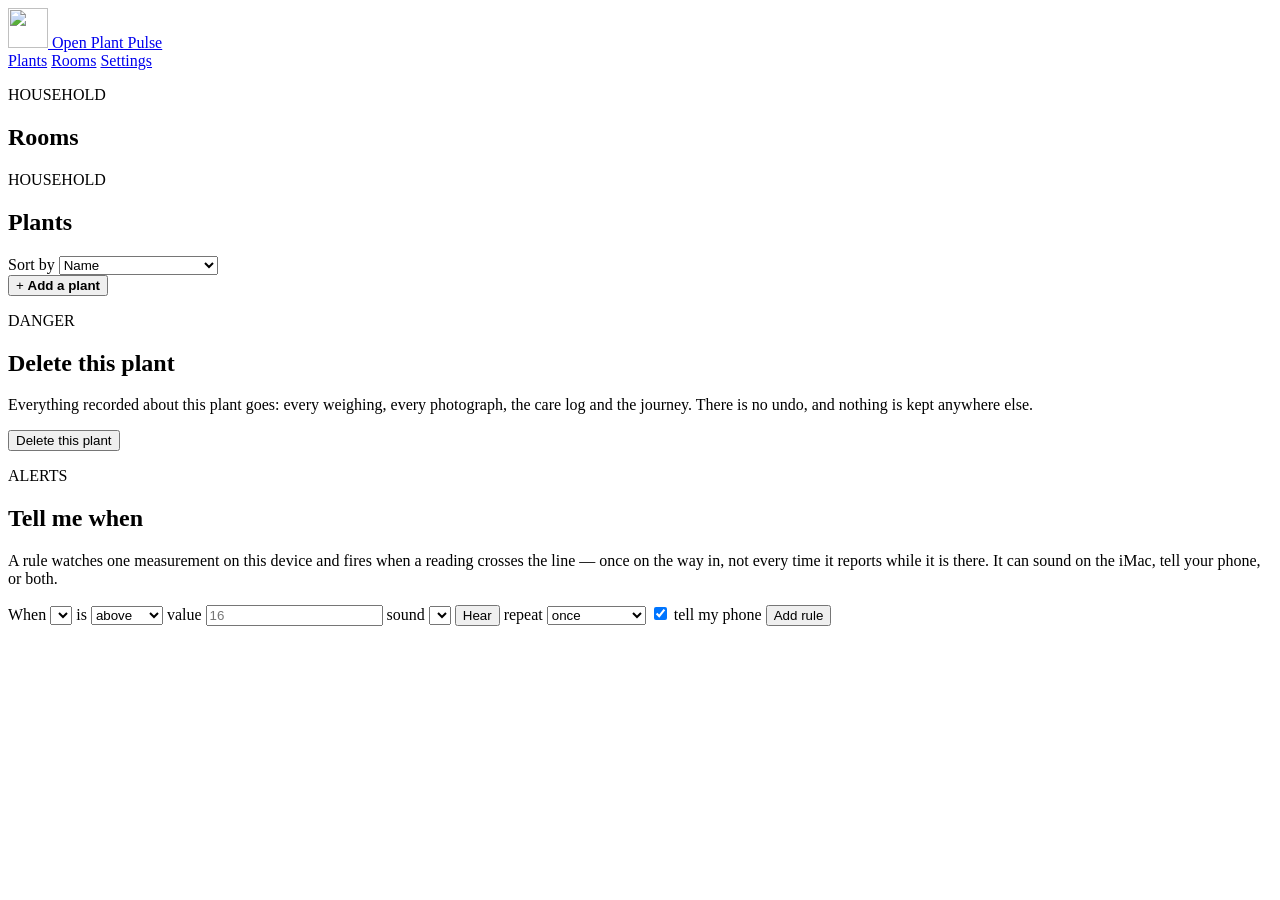
==== commit 3555cb69: "Say which of three things is true about a thirsty pot An alocasia in a chunky aroid mix read 59 % on" ====
--- a/hub/src/open_plant_pulse_hub/static/index.html
+++ b/hub/src/open_plant_pulse_hub/static/index.html
@@ -721,7 +721,17 @@
     <section class="plant-weight" data-page="plant" data-section="weight" data-needs-weighing="true" aria-labelledby="plant-weight-title" hidden>
       <div class="section-heading">
         <div><p class="eyebrow">POT WEIGHT</p><h2 id="plant-weight-title">Water in the pot</h2></div>
-        <span id="plant-weight-summary">Nothing weighed yet</span>
+        <div class="weight-heading-aside">
+          <!-- Only where there is a repotting to cut at. On a plant that has
+               never been repotted it would do nothing, and a control that does
+               nothing is worse than no control. -->
+          <div id="plant-weight-scope" class="history-range-selector"
+               role="group" aria-label="Which weighings to use" hidden>
+            <button type="button" data-weight-scope="all" aria-pressed="true">All</button>
+            <button type="button" data-weight-scope="repot" aria-pressed="false">Since repotting</button>
+          </div>
+          <span id="plant-weight-summary">Nothing weighed yet</span>
+        </div>
       </div>
       <div class="journey-stats" aria-live="polite">
         <div><strong id="plant-weight-latest" class="measure" data-unit="g" data-unit-hidden="true">--</strong><span id="plant-weight-latest-label">Weighs now</span></div>
@@ -731,8 +741,8 @@
         <div><strong id="plant-weight-days" class="measure" data-unit="d" data-unit-hidden="true">--</strong><span>Water lasts</span></div>
       </div>
       <div class="weight-trend">
-        <span>Pot weight · last 30 days</span>
-        <svg id="plant-weight-chart" class="history-chart" viewBox="0 0 640 170" role="img" aria-label="Pot weight over the last 30 days" hidden></svg>
+        <span id="plant-weight-chart-title">Pot weight</span>
+        <svg id="plant-weight-chart" class="history-chart" viewBox="0 0 640 170" role="img" aria-label="Pot weight" hidden></svg>
         <p id="plant-weight-chart-empty" class="history-chart-empty">Weigh the pot twice and its drying shows here.</p>
         <p id="plant-weight-chart-summary" class="range-status"></p>
       </div>
@@ -1096,6 +1106,26 @@
         added under <b>Add a sensor</b>.</p>
     </section>
 
+    <section class="sensor-settings plant-danger" data-page="plant-config"
+             aria-labelledby="plant-danger-title">
+      <div class="section-heading">
+        <div><p class="eyebrow">DANGER</p><h2 id="plant-danger-title">Delete this plant</h2></div>
+      </div>
+      <p class="settings-note">Everything recorded about this plant goes: every
+        weighing, every photograph, the care log and the journey. There is no
+        undo, and nothing is kept anywhere else.</p>
+      <p class="settings-note" id="plant-delete-lets-go"></p>
+      <button id="plant-delete" class="danger danger-wide" type="button">Delete this plant</button>
+      <div id="plant-delete-confirm" class="plant-delete-confirm" hidden>
+        <p id="plant-delete-summary"></p>
+        <div class="plant-delete-choices">
+          <button id="plant-delete-cancel" type="button">Keep it</button>
+          <button id="plant-delete-really" class="danger danger-wide" type="button">Yes, delete it</button>
+        </div>
+      </div>
+      <output id="plant-delete-message" aria-live="polite"></output>
+    </section>
+
     <section class="sensor-settings" data-page="zigbee-device" id="zigbee-device-page" aria-labelledby="zigbee-device-title" hidden>
       <div class="section-heading">
         <div>
@@ -1278,9 +1308,7 @@
       </form>
       <div class="sensor-identity-actions">
         <button type="button" id="zigbee-scale-tare" class="secondary-action">Tare</button>
-        <button type="button" id="zigbee-scale-wifi" class="secondary-action">Wi-Fi</button>
-      </div>
-      <p class="ph-explainer" id="zigbee-scale-wifi-state"></p>
+      </div>
     </section>
 
     <!-- A thermometer reports and is never told anything, so this panel
@@ -1434,7 +1462,6 @@
             <button id="plant-sensor-detach" class="secondary-action" type="button">Detach</button>
           </div>
           <code id="settings-sensor-id"></code>
-          <span id="settings-config-revision" class="config-revision" aria-live="polite"></span>
         </div>
       </div>
       <p id="sensor-kind-note" class="ph-explainer"></p>
@@ -1574,7 +1601,21 @@
   <div id="photo-viewer" class="photo-viewer" role="dialog" aria-modal="true"
        aria-labelledby="photo-viewer-when" hidden>
     <div class="photo-viewer-frame">
-      <img id="photo-viewer-image" alt="">
+      <!-- Stepping by the sides of the picture, in the direction the
+           scrubber runs: older to the left, newer to the right. Two
+           arrow buttons stood here, costing the photograph the room they
+           took, and the lower one sat on the scrubber once that held the
+           floor. The sides lie over the picture, so they cost it nothing,
+           and the edge of a photograph is where a thumb already is. Still
+           buttons: reachable by keyboard, and still going dead at the ends
+           of the roll. -->
+      <div class="photo-viewer-stage">
+        <img id="photo-viewer-image" alt="">
+        <button id="photo-viewer-older" class="photo-viewer-reach" data-step="older"
+                type="button" aria-label="Older photograph"></button>
+        <button id="photo-viewer-newer" class="photo-viewer-reach" data-step="newer"
+                type="button" aria-label="Newer photograph"></button>
+      </div>
       <div class="photo-viewer-bar">
         <div>
           <strong id="photo-viewer-when">--</strong>
@@ -1596,10 +1637,6 @@
         <span id="photo-track-last"></span>
       </div>
     </div>
-    <button id="photo-viewer-newer" class="photo-viewer-step" data-step="newer"
-            type="button" aria-label="Newer photograph">&uarr;</button>
-    <button id="photo-viewer-older" class="photo-viewer-step" data-step="older"
-            type="button" aria-label="Older photograph">&darr;</button>
     <button id="photo-viewer-close" class="photo-viewer-close" type="button"
             aria-label="Close">&times;</button>
   </div>
